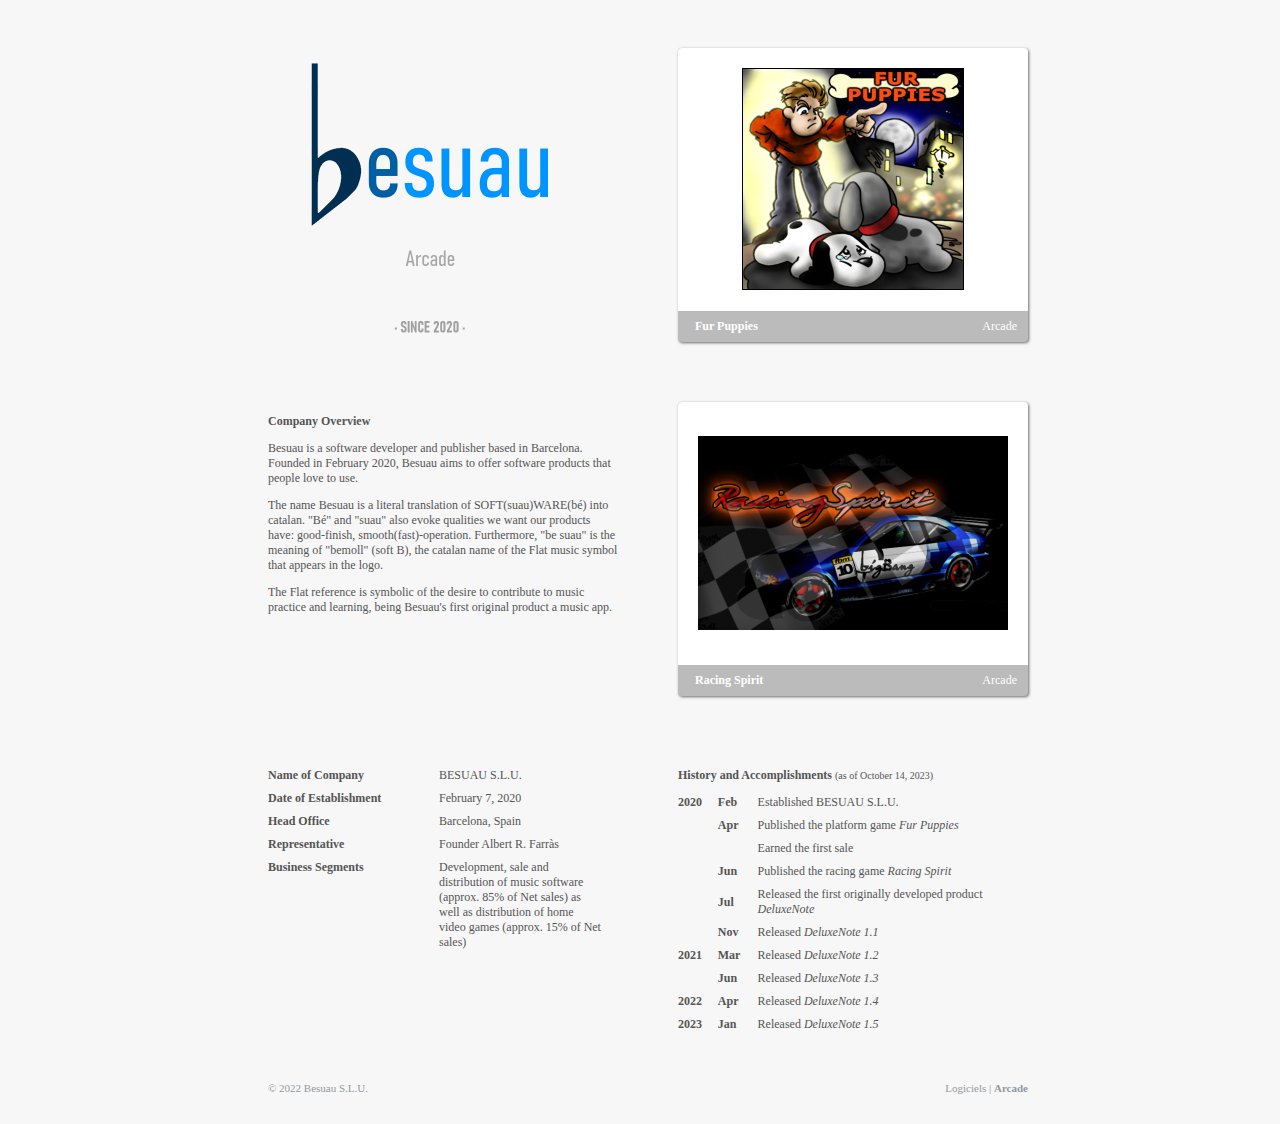
==== arcade/index.htm @ f4986bb3 "History update" ====
﻿<!DOCTYPE html>
<html lang="fr">
<head>
<link rel="shortcut icon" href="../b.ico" />
<title>Besuau Arcade</title>
<meta name="viewport" content="width=device-width, height=device-height, minimum-scale=1.0, initial-scale=1.0, shrink-to-fit=no">
<style>
html,
body
{
	text-size-adjust: none;
	-webkit-text-size-adjust: none;
	-ms-text-size-adjust: none;
	-moz-text-size-adjust: none;
}

#projectsList
{
	--nItems: 3;
	position: absolute;
	width: calc(var(--nItems) * 410px);
	display: flex;
	opacity: 1.0;
	flex-wrap: wrap;
	margin-top: 10px;
	margin-left: calc((100% - (var(--nItems) * 410px)) / 2);
	transition: 0.5s;
}

.projectItem
{
	width: 350px;
	margin: 30px;
	padding: 0px;
	cursor: pointer;
	background-color: #BBBBBB;
	box-shadow: 1px 1px 3px #6b6b6b;
	border-radius: 4px;
	font-family: Verdana;
	font-size: 12px;
	transition: 0.25s;
}
.projectItem:hover
{
	transform: translateY(-3px);
	box-shadow: 2px 2px 7px #6b6b6b;
	background-color: #0094FF;
}
.projectItem > img
{
	display: block;
	width: 100%;
	object-fit: cover;
	border-radius: 4px 4px 0px 0px;
}
.projectItem > div
{
	color: #FFFFFF;
	padding: 8px;
}

.logoItem
{
	width: 350px;
	margin: 30px;
	padding: 0px;
	transition: 0.25s;
}
.logoItem > img,
.logoItem > a > img
{
  display: block;
  width: 300px;
  margin-left: auto;
  margin-right: auto;
  margin-top: auto;
  margin-bottom: auto;
}

.infoItem
{
	width: 350px;
	margin: 30px;
	padding: 0px;
	color: #555555;
	text-align: left;
	font-family: Verdana;
	font-size: 12px;
	transition: 0.25s;
}

.dummyItem
{
	width: 350px;
	margin: 30px;
	padding: 0px;
}

.footer
{
	width: 100%;
	margin-top: 0px;
	margin-bottom: 30px;
	margin-left: 30px;
	margin-right: 30px;
	font-family: Verdana;
	font-size: 11px;
	color: #92999F;
	text-align: right;
}

a.footerLink
{
	color: #92999F;
	text-decoration: none;
}
a:hover.footerLink
{
	text-decoration: underline;
}
</style>
</head>
<body style="background-color:#F7F7F7;">

<div id="projectsList">
	<div class="logoItem">
		<img src="../besuau.png" />
		<a href="/"><img src="Arcade.png" /></a>
		<img src="../since.png" />
	</div>
	<div class="projectItem" onclick="window.open('http://www.furpuppies.com');" id="furPuppiesItem">
		<img src="FurPuppies.png">
		<div><table width=100%" height="100%" cellspacing="0" cellpadding="0"><tr><td align="left">&nbsp;&nbsp;&nbsp;<b>Fur Puppies</b></td><td align="right">Arcade&nbsp;</td></tr></table></div>
	</div>
	<div class="projectItem" onclick="window.open('https://www.microsoft.com/en-us/p/racing-spirit/9nlr6fzwg8m7');" id="racingSpiritItem">
		<img src="RacingSpirit.png">
		<div><table width=100%" height="100%" cellspacing="0" cellpadding="0"><tr><td align="left">&nbsp;&nbsp;&nbsp;<b>Racing Spirit</b></td><td align="right">Arcade&nbsp;</td></tr></table></div>
	</div>
	<div class="dummyItem"></div>
	<div class="dummyItem"></div>
	<div class="infoItem" id="companyOverviewItem">
		<p><b>Company Overview</b></p>
		<p>Besuau is a software developer and publisher based in Barcelona. Founded in February 2020, Besuau aims to offer software products that people love to use.</p>
		<p>The name Besuau is a literal translation of SOFT(suau)WARE(bé) into catalan. "Bé" and "suau" also evoke qualities we want our products have: good-finish, smooth(fast)-operation. Furthermore, "be suau" is the meaning of "bemoll" (soft B), the catalan name of the Flat music symbol that appears in the logo.</p>
		<p>The Flat reference is symbolic of the desire to contribute to music practice and learning, being Besuau's first original product a music app.</p>
	</div>
	<div class="infoItem">
		<p>
			<br id="overviewTableAlignmentBr" />
			<table width="100%" cellspacing="8" cellpadding="0" border="0" style="margin-left:-8px;margin-top:-8px;">
			<tr>
				<td width="50%"><b>Name of Company</b></td>
				<td>BESUAU S.L.U.</td>
			</tr>
			<tr>
				<td><b>Date of Establishment</b></td>
				<td>February 7, 2020</td>
			</tr>
			<tr>
				<td><b>Head Office</b></td>
				<td>Barcelona, Spain</td>
			</tr>
			<tr>
				<td><b>Representative</b></td>
				<td>Founder Albert R. Farràs</td>
			</tr>
			<tr>
				<td valign="top"><b>Business Segments</b></td>
				<td>Development, sale and distribution of music software (approx. 85% of Net sales) as well as distribution of home video games (approx. 15% of Net sales)</td>
			</tr>
			</table>
		</p>
	</div>
	<div class="infoItem">
		<p>
			<b>History and Accomplishments</b> <small>(as of October 14, 2023)</small><br/>
			<table width="100%" cellspacing="8" cellpadding="0" border="0" style="margin-left:-8px;margin-top:-8px;">
			<tr>
				<td width="10%" valign="top" rowspan="6"><b>2020</b></td>
				<td width="10%"><b>Feb</b></td>
				<td>Established BESUAU S.L.U.</td>
			</tr>
			<tr>
				<td valign="top" rowspan="2"><b>Apr</b></td>
				<td>Published the platform game <i>Fur Puppies</i></td>
			</tr>
			<tr>
				<td>Earned the first sale</td>
			</tr>
			<tr>
				<td><b>Jun</b></td>
				<td>Published the racing game <i>Racing Spirit</i></td>
			</tr>
			<tr>
				<td><b>Jul</b></td>
				<td>Released the first originally developed product <i>DeluxeNote</i></td>
			</tr>
			<tr>
				<td><b>Nov</b></td>
				<td>Released <i>DeluxeNote 1.1</i></td>
			</tr>
			<tr>
				<td valign="top" rowspan="2"><b>2021</b></td>
				<td><b>Mar</b></td>
				<td>Released <i>DeluxeNote 1.2</i></td>
			</tr>
			<tr>
				<td><b>Jun</b></td>
				<td>Released <i>DeluxeNote 1.3</i></td>
			</tr>
			<tr>
				<td valign="top"><b>2022</b></td>
				<td><b>Apr</b></td>
				<td>Released <i>DeluxeNote 1.4</i></td>
			</tr>
			<tr>
				<td valign="top"><b>2023</b></td>
				<td><b>Jan</b></td>
				<td>Released <i>DeluxeNote 1.5</i></td>
			</tr>
			</table>
		</p>
	</div>
	<div class="footer">
		<table width="100%" cellspacing="0" cellpadding="0" border="0">
		<tr>
			<td align="left">&copy; 2022 Besuau S.L.U.</td>
			<td align="right"><a class="footerLink" href="/">Logiciels</a> | <b>Arcade</b></td>
		</tr>
		</table>
	</div>
</div>

<script>
function updateNItems()
{
	var VW=Math.max(document.documentElement.clientWidth,window.innerWidth || 0);
	var numItems=Math.max(1,Math.min(3,Math.trunc(VW/(350+60+40))));
	document.getElementById("projectsList").style.setProperty('--nItems',numItems);
	
	dummyItems=document.getElementsByClassName("dummyItem");
	for (let i=3;i<5;i++)
	{
		dummyItems[i-3].style.display=(i>=numItems ? "none" : "flex");
	}
	
	logoImages=document.getElementsByClassName("logoItem")[0].children;
	for (let i=0;i<logoImages.length;i++)
	{
		if (logoImages[i].children.length>0)
		{
			logoImg=logoImages[i].getElementsByTagName("img")[0];
		}
		else
		{
			logoImg=logoImages[i];
		}
		if (numItems>1)
		{
			logoImg.setAttribute("style","margin-left: 12px;");
			logoImg.style.width="300px";
		}
		else
		{
			logoImg.removeAttribute("style");
			logoImg.style.width="350px";
		}		
	}

	document.getElementById("overviewTableAlignmentBr").style.display=(numItems>2 ? "flex" : "none");
	
	document.getElementById(numItems==2 ? 'companyOverviewItem' : 'furPuppiesItem').after(document.getElementById('racingSpiritItem'));
}

updateNItems();

window.onresize=function()
{ 
	updateNItems();
}
</script>

</body>
</html>
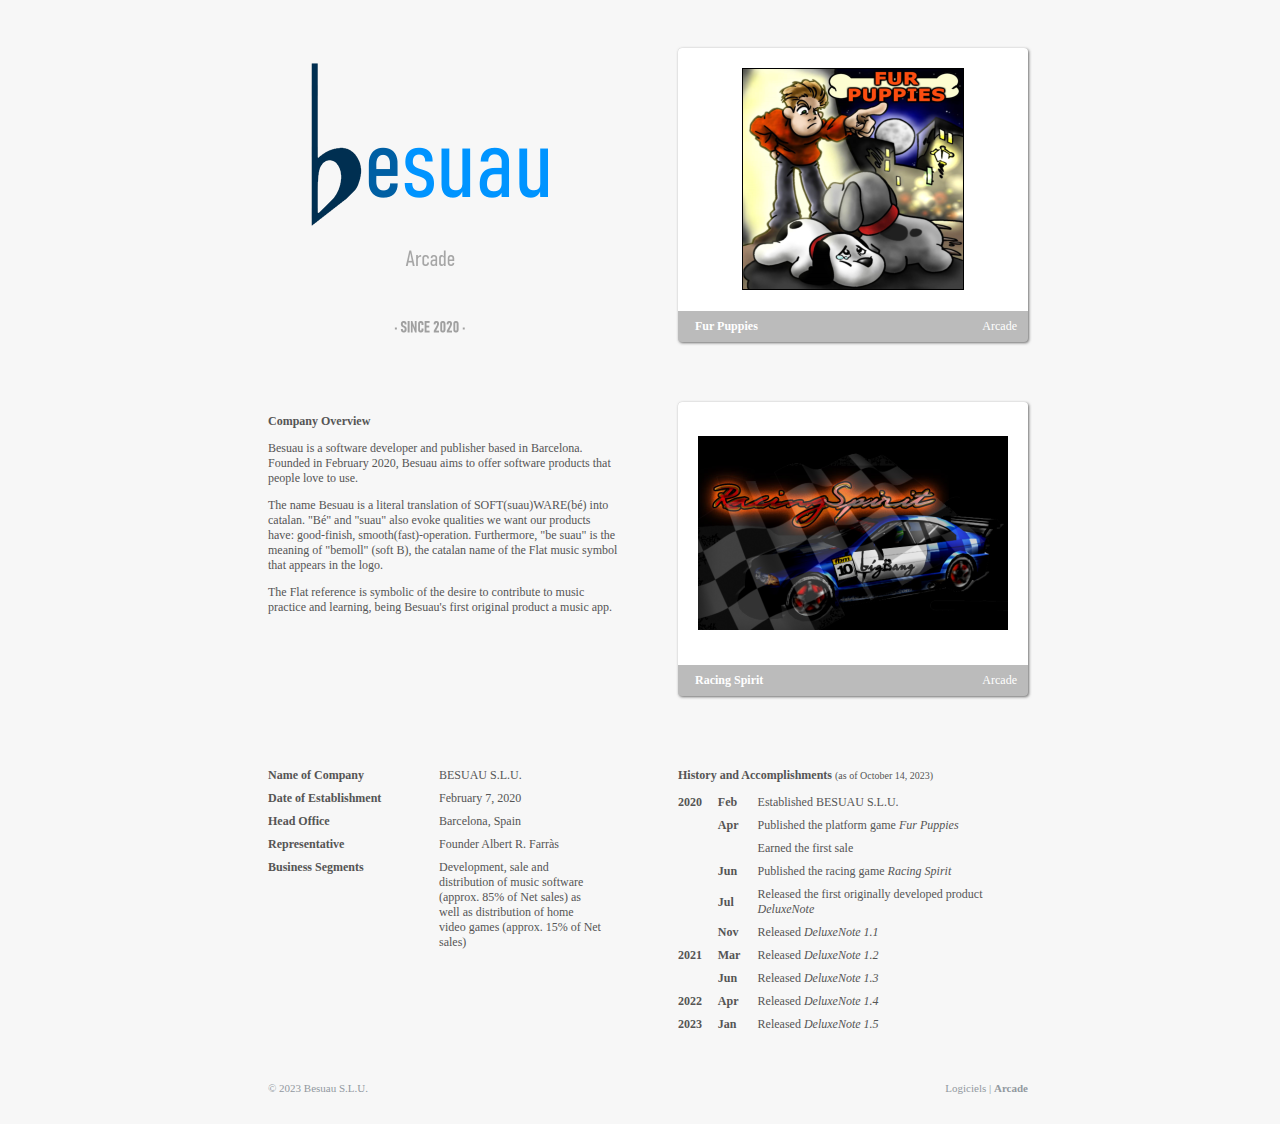
==== commit a117bf2a: "2023" ====
--- a/arcade/index.htm
+++ b/arcade/index.htm
@@ -224,7 +224,7 @@
 	<div class="footer">
 		<table width="100%" cellspacing="0" cellpadding="0" border="0">
 		<tr>
-			<td align="left">&copy; 2022 Besuau S.L.U.</td>
+			<td align="left">&copy; 2023 Besuau S.L.U.</td>
 			<td align="right"><a class="footerLink" href="/">Logiciels</a> | <b>Arcade</b></td>
 		</tr>
 		</table>
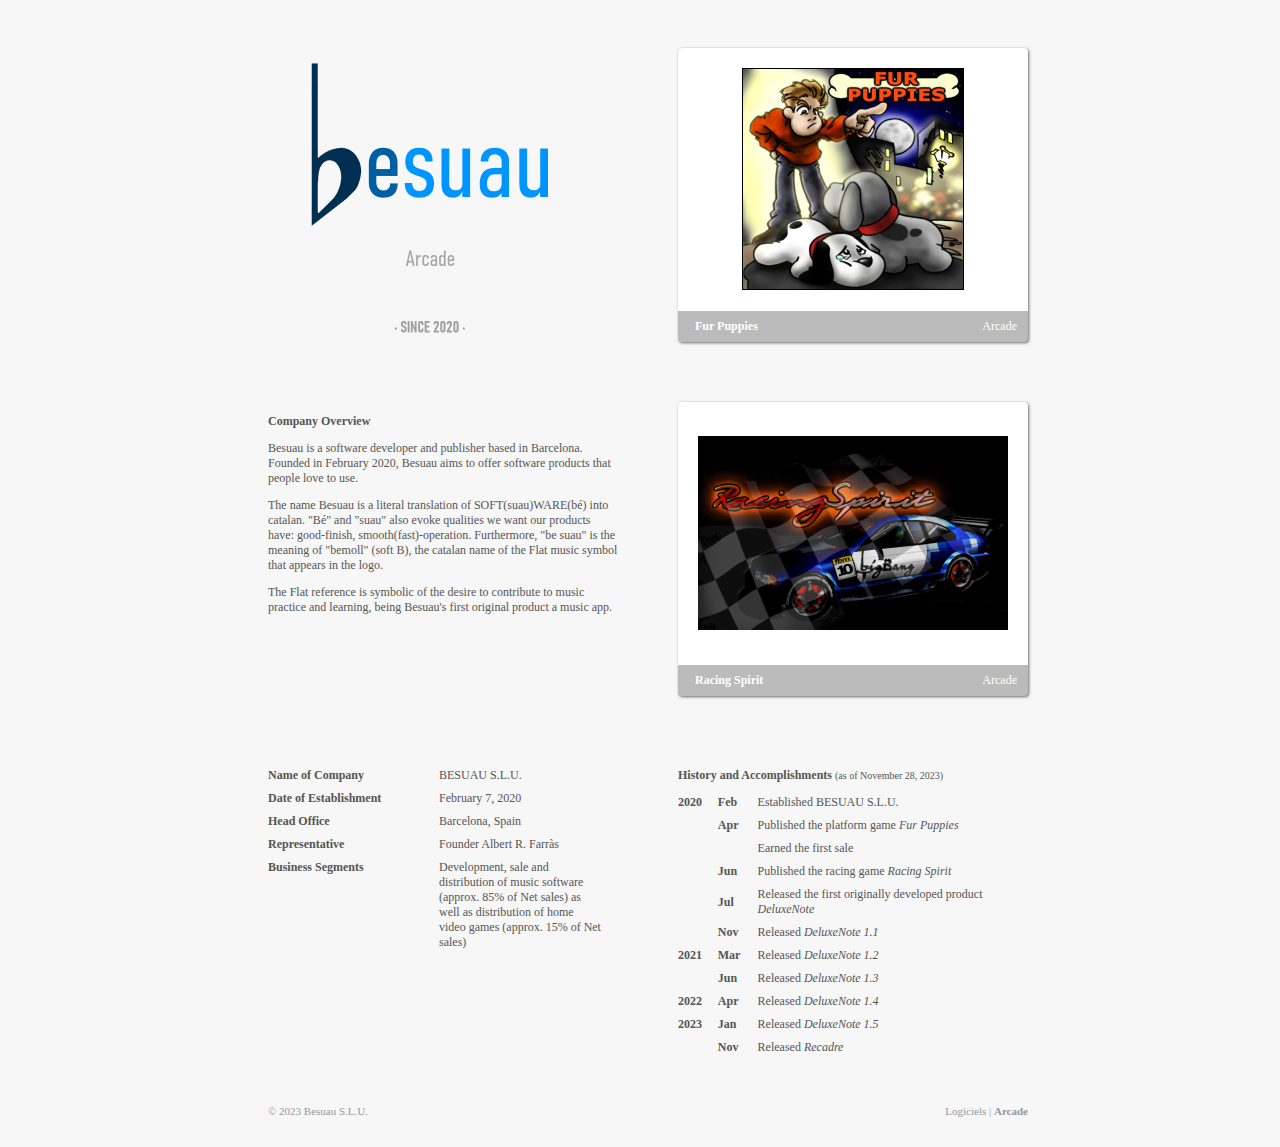
==== commit df50b78c: "Recadre" ====
--- a/arcade/index.htm
+++ b/arcade/index.htm
@@ -173,7 +173,7 @@
 	</div>
 	<div class="infoItem">
 		<p>
-			<b>History and Accomplishments</b> <small>(as of October 14, 2023)</small><br/>
+			<b>History and Accomplishments</b> <small>(as of November 28, 2023)</small><br/>
 			<table width="100%" cellspacing="8" cellpadding="0" border="0" style="margin-left:-8px;margin-top:-8px;">
 			<tr>
 				<td width="10%" valign="top" rowspan="6"><b>2020</b></td>
@@ -214,9 +214,13 @@
 				<td>Released <i>DeluxeNote 1.4</i></td>
 			</tr>
 			<tr>
-				<td valign="top"><b>2023</b></td>
+				<td valign="top" rowspan="2"><b>2023</b></td>
 				<td><b>Jan</b></td>
 				<td>Released <i>DeluxeNote 1.5</i></td>
+			</tr>
+			<tr>
+				<td><b>Nov</b></td>
+				<td>Released <i>Recadre</i></td>
 			</tr>
 			</table>
 		</p>
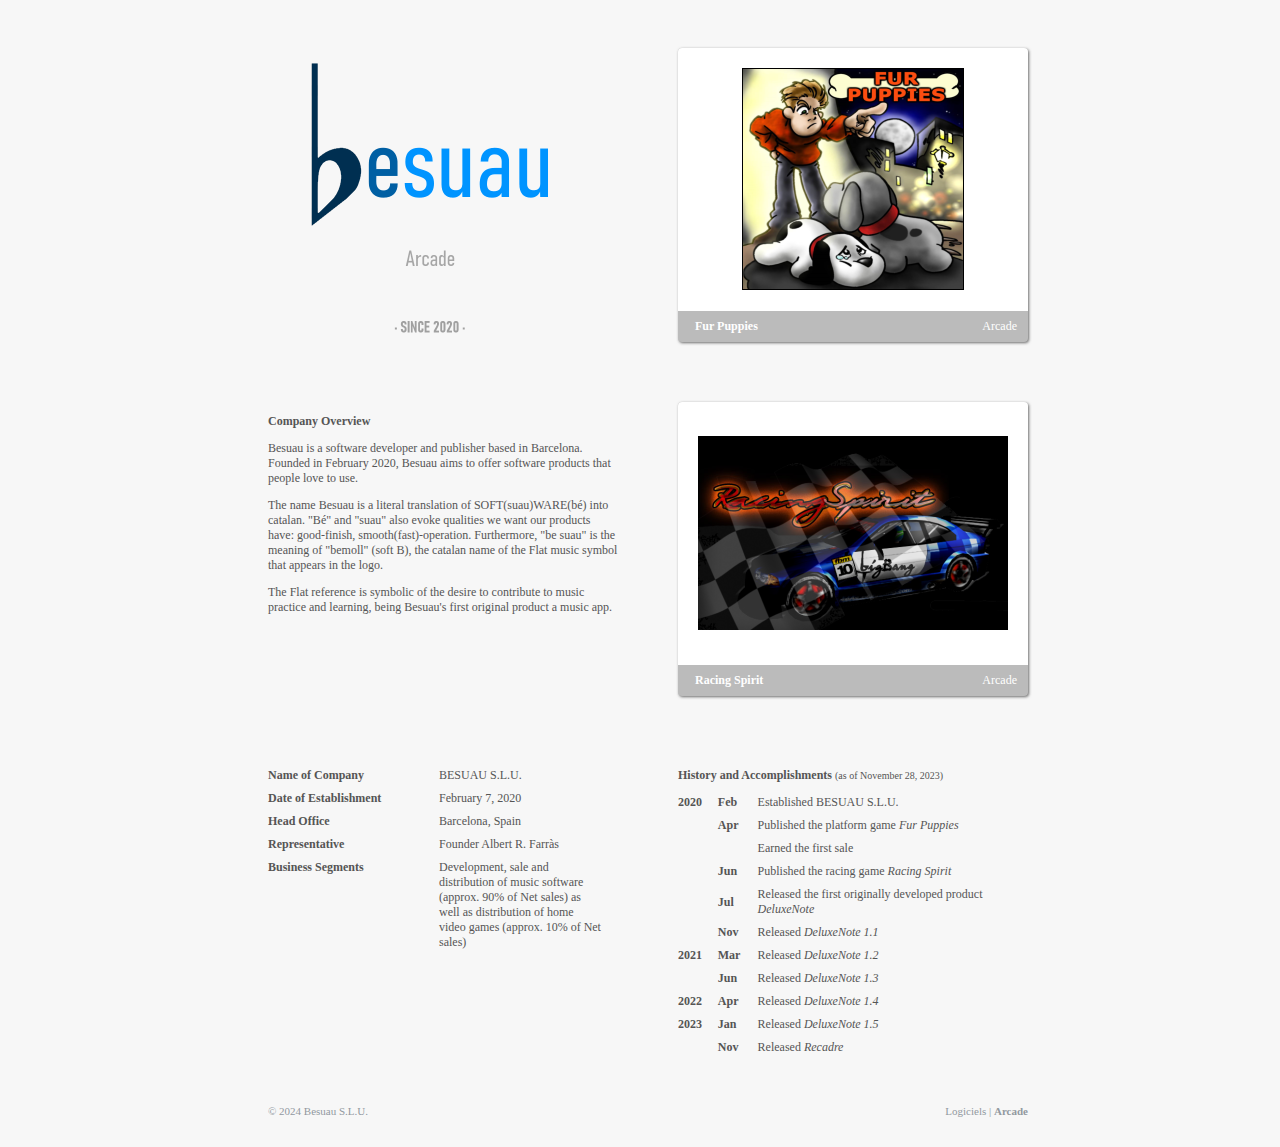
==== commit d443d9d6: "2024" ====
--- a/arcade/index.htm
+++ b/arcade/index.htm
@@ -166,7 +166,7 @@
 			</tr>
 			<tr>
 				<td valign="top"><b>Business Segments</b></td>
-				<td>Development, sale and distribution of music software (approx. 85% of Net sales) as well as distribution of home video games (approx. 15% of Net sales)</td>
+				<td>Development, sale and distribution of music software (approx. 90% of Net sales) as well as distribution of home video games (approx. 10% of Net sales)</td>
 			</tr>
 			</table>
 		</p>
@@ -228,7 +228,7 @@
 	<div class="footer">
 		<table width="100%" cellspacing="0" cellpadding="0" border="0">
 		<tr>
-			<td align="left">&copy; 2023 Besuau S.L.U.</td>
+			<td align="left">&copy; 2024 Besuau S.L.U.</td>
 			<td align="right"><a class="footerLink" href="/">Logiciels</a> | <b>Arcade</b></td>
 		</tr>
 		</table>
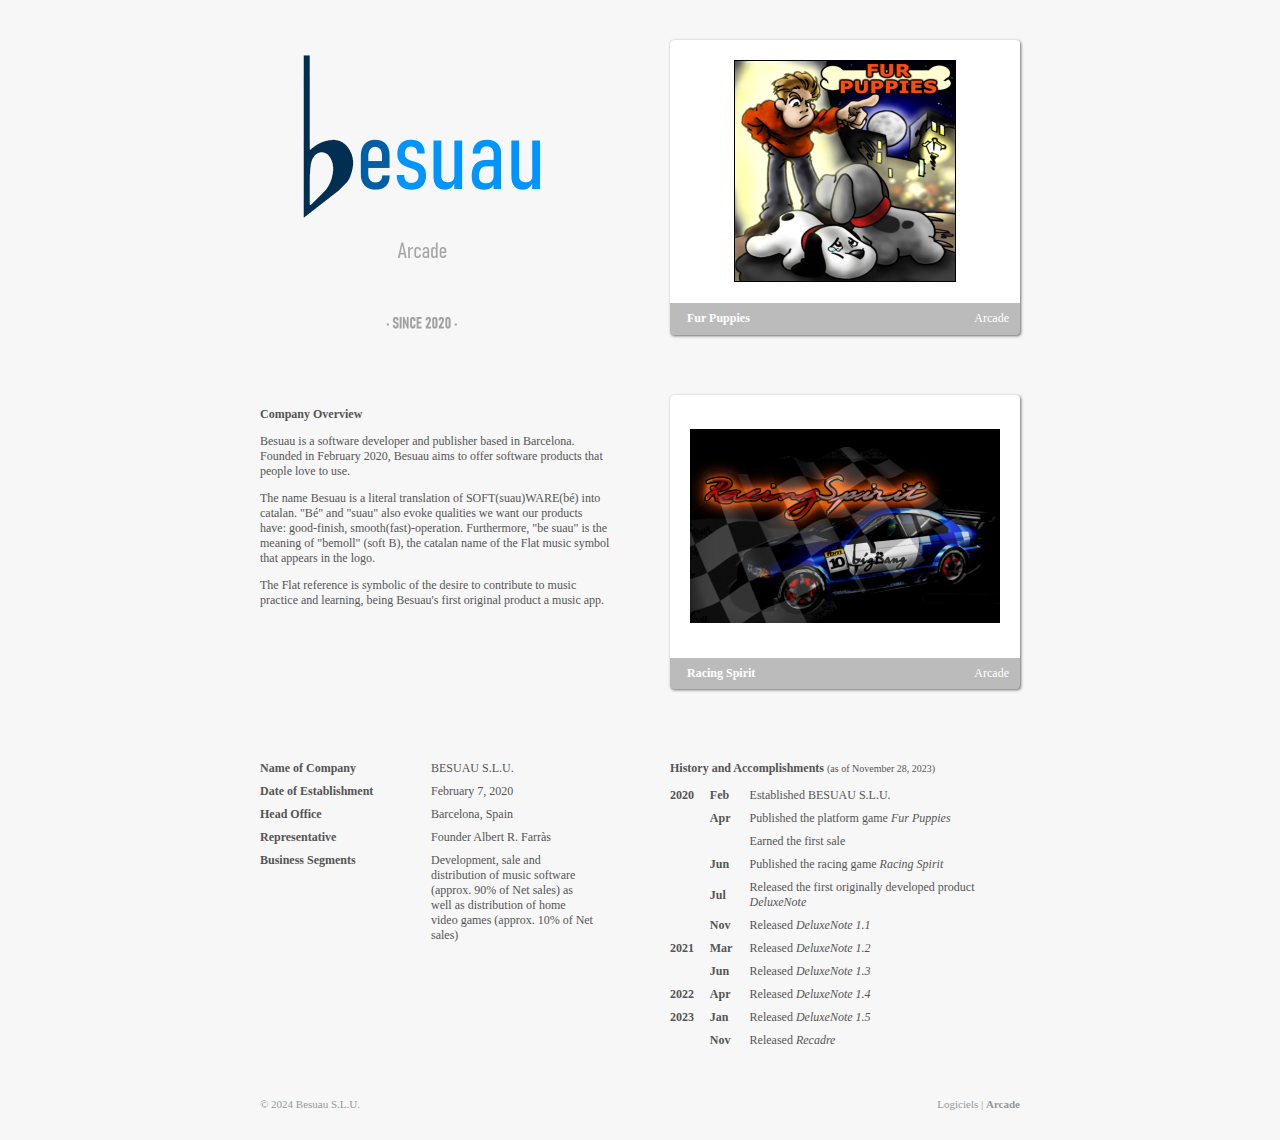
==== commit fb8e9567: "style" ====
--- a/arcade/index.htm
+++ b/arcade/index.htm
@@ -4,121 +4,7 @@
 <link rel="shortcut icon" href="../b.ico" />
 <title>Besuau Arcade</title>
 <meta name="viewport" content="width=device-width, height=device-height, minimum-scale=1.0, initial-scale=1.0, shrink-to-fit=no">
-<style>
-html,
-body
-{
-	text-size-adjust: none;
-	-webkit-text-size-adjust: none;
-	-ms-text-size-adjust: none;
-	-moz-text-size-adjust: none;
-}
-
-#projectsList
-{
-	--nItems: 3;
-	position: absolute;
-	width: calc(var(--nItems) * 410px);
-	display: flex;
-	opacity: 1.0;
-	flex-wrap: wrap;
-	margin-top: 10px;
-	margin-left: calc((100% - (var(--nItems) * 410px)) / 2);
-	transition: 0.5s;
-}
-
-.projectItem
-{
-	width: 350px;
-	margin: 30px;
-	padding: 0px;
-	cursor: pointer;
-	background-color: #BBBBBB;
-	box-shadow: 1px 1px 3px #6b6b6b;
-	border-radius: 4px;
-	font-family: Verdana;
-	font-size: 12px;
-	transition: 0.25s;
-}
-.projectItem:hover
-{
-	transform: translateY(-3px);
-	box-shadow: 2px 2px 7px #6b6b6b;
-	background-color: #0094FF;
-}
-.projectItem > img
-{
-	display: block;
-	width: 100%;
-	object-fit: cover;
-	border-radius: 4px 4px 0px 0px;
-}
-.projectItem > div
-{
-	color: #FFFFFF;
-	padding: 8px;
-}
-
-.logoItem
-{
-	width: 350px;
-	margin: 30px;
-	padding: 0px;
-	transition: 0.25s;
-}
-.logoItem > img,
-.logoItem > a > img
-{
-  display: block;
-  width: 300px;
-  margin-left: auto;
-  margin-right: auto;
-  margin-top: auto;
-  margin-bottom: auto;
-}
-
-.infoItem
-{
-	width: 350px;
-	margin: 30px;
-	padding: 0px;
-	color: #555555;
-	text-align: left;
-	font-family: Verdana;
-	font-size: 12px;
-	transition: 0.25s;
-}
-
-.dummyItem
-{
-	width: 350px;
-	margin: 30px;
-	padding: 0px;
-}
-
-.footer
-{
-	width: 100%;
-	margin-top: 0px;
-	margin-bottom: 30px;
-	margin-left: 30px;
-	margin-right: 30px;
-	font-family: Verdana;
-	font-size: 11px;
-	color: #92999F;
-	text-align: right;
-}
-
-a.footerLink
-{
-	color: #92999F;
-	text-decoration: none;
-}
-a:hover.footerLink
-{
-	text-decoration: underline;
-}
-</style>
+<link rel="stylesheet" href="../style.css" type="text/css" />
 </head>
 <body style="background-color:#F7F7F7;">
 
--- a/style.css
+++ b/style.css
@@ -0,0 +1,117 @@
+html,
+body
+{
+	text-size-adjust: none;
+	-webkit-text-size-adjust: none;
+	-ms-text-size-adjust: none;
+	-moz-text-size-adjust: none;
+	margin: 0px;
+	padding: 0px;
+}
+
+:root
+{
+	--itemWholeMargin: min(60px,12vw);
+	--itemMargin: calc(var(--itemWholeMargin) / 2);
+	--itemWidth: min(350px,calc(100% - var(--itemWholeMargin)));
+	--nItems: 3;
+}
+
+#projectsList
+{
+	position: absolute;
+	width: calc(var(--nItems) * calc(var(--itemWidth) + var(--itemWholeMargin)));
+	display: flex;
+	opacity: 1.0;
+	flex-wrap: wrap;
+	margin-top: 10px;
+	margin-left: calc((100% - (var(--nItems) * calc(var(--itemWidth) + var(--itemWholeMargin)))) / 2);
+	transition: 0.5s;
+}
+
+.projectItem
+{
+	width: var(--itemWidth);
+	margin: var(--itemMargin);
+	padding: 0px;
+	cursor: pointer;
+	background-color: #BBBBBB;
+	box-shadow: 1px 1px 3px #6b6b6b;
+	border-radius: 4px;
+	font-family: Verdana;
+	font-size: 12px;
+	transition: 0.25s;
+}
+.projectItem:hover
+{
+	transform: translateY(-3px);
+	box-shadow: 2px 2px 7px #6b6b6b;
+	background-color: #0094FF;
+}
+.projectItem > img
+{
+	display: block;
+	width: 100%;
+	object-fit: cover;
+	border-radius: 4px 4px 0px 0px;
+}
+.projectItem > div
+{
+	color: #FFFFFF;
+	padding: 8px;
+}
+
+.logoItem
+{
+	width: var(--itemWidth);
+	margin: var(--itemMargin);
+	padding: 0px;
+	transition: 0.25s;
+}
+.logoItem > img
+{
+	display: block;
+	width: 100%;
+}
+
+.infoItem
+{
+	width: var(--itemWidth);
+	margin: var(--itemMargin);
+	padding: 0px;
+	color: #555555;
+	text-align: left;
+	font-family: Verdana;
+	font-size: 12px;
+	transition: 0.25s;
+}
+
+.dummyItem
+{
+	width: var(--itemWidth);
+	margin: var(--itemMargin);
+	padding: 0px;
+}
+
+.footer
+{
+	width: 100%;
+	margin-top: 0px;
+	margin-bottom: var(--itemMargin);
+	margin-left: var(--itemMargin);
+	margin-right: var(--itemMargin);
+	font-family: Verdana;
+	font-size: 11px;
+	color: #92999F;
+	text-align: right;
+}
+
+a.footerLink
+{
+	color: #92999F;
+	text-decoration: none;
+}
+a:hover.footerLink
+{
+	text-decoration: underline;
+}
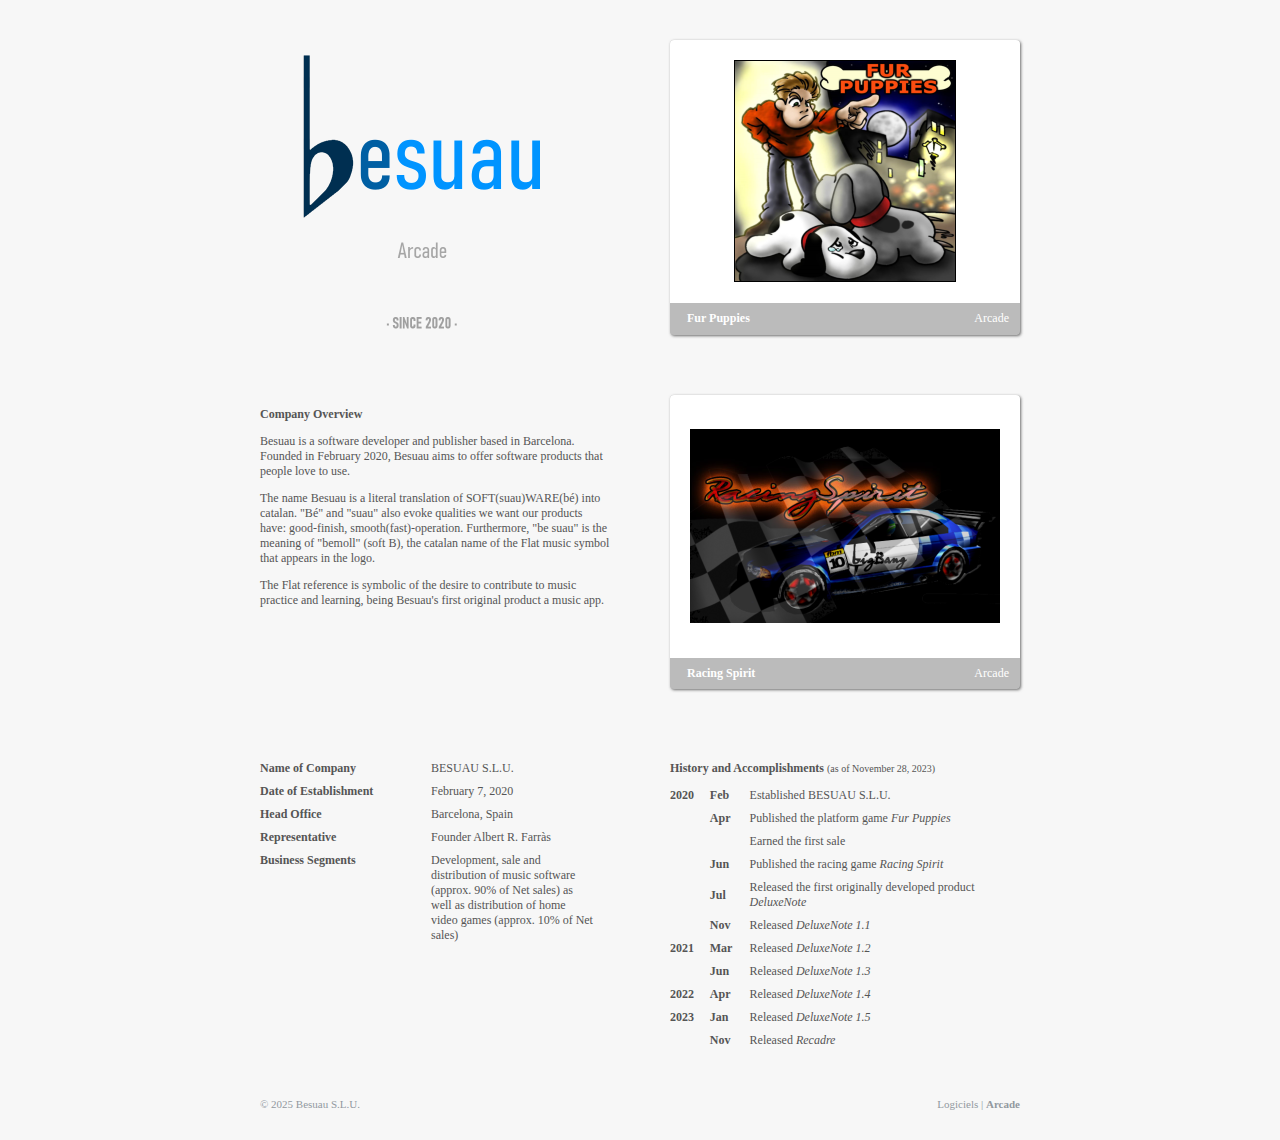
==== commit 64070e0d: "2025" ====
--- a/arcade/index.htm
+++ b/arcade/index.htm
@@ -18,7 +18,7 @@
 		<img src="FurPuppies.png">
 		<div><table width=100%" height="100%" cellspacing="0" cellpadding="0"><tr><td align="left">&nbsp;&nbsp;&nbsp;<b>Fur Puppies</b></td><td align="right">Arcade&nbsp;</td></tr></table></div>
 	</div>
-	<div class="projectItem" onclick="window.open('https://www.microsoft.com/en-us/p/racing-spirit/9nlr6fzwg8m7');" id="racingSpiritItem">
+	<div class="projectItem" onclick="window.open('https://apps.microsoft.com/detail/9NLR6FZWG8M7?hl=en-us&gl=US');" id="racingSpiritItem">
 		<img src="RacingSpirit.png">
 		<div><table width=100%" height="100%" cellspacing="0" cellpadding="0"><tr><td align="left">&nbsp;&nbsp;&nbsp;<b>Racing Spirit</b></td><td align="right">Arcade&nbsp;</td></tr></table></div>
 	</div>
@@ -114,7 +114,7 @@
 	<div class="footer">
 		<table width="100%" cellspacing="0" cellpadding="0" border="0">
 		<tr>
-			<td align="left">&copy; 2024 Besuau S.L.U.</td>
+			<td align="left">&copy; 2025 Besuau S.L.U.</td>
 			<td align="right"><a class="footerLink" href="/">Logiciels</a> | <b>Arcade</b></td>
 		</tr>
 		</table>
